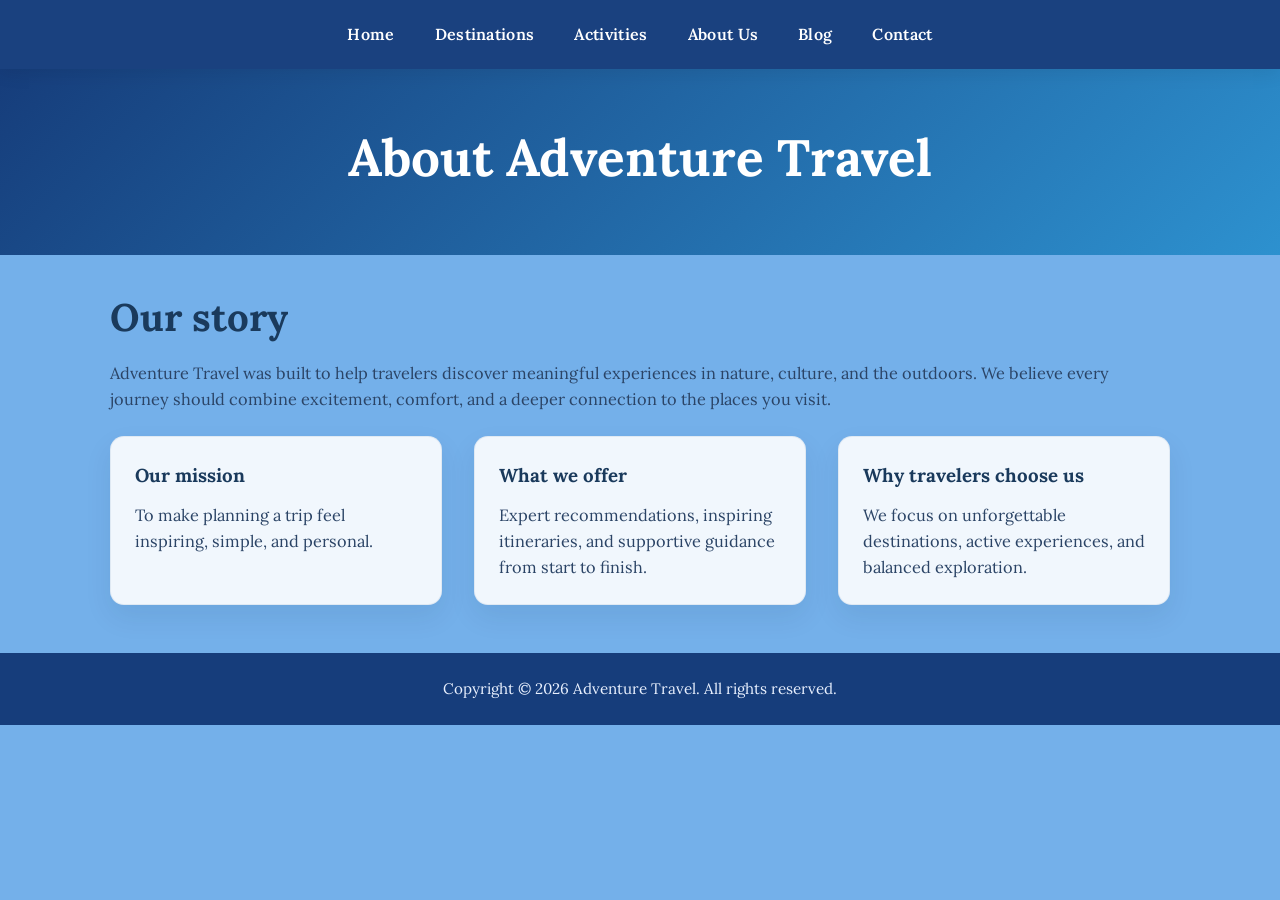
==== about_us.html @ ba0fee90 "w" ====
<!DOCTYPE html>
<html lang="en">
<head>
    <meta charset="UTF-8">
    <meta name="viewport" content="width=device-width, initial-scale=1.0">
    <title>About Us | Adventure Travel</title>
    <link rel="stylesheet" href="css/style.css">
    <link rel="preconnect" href="https://fonts.googleapis.com">
    <link rel="preconnect" href="https://fonts.gstatic.com" crossorigin>
    <link href="https://fonts.googleapis.com/css2?family=Lora:ital,wght@0,400;0,600;0,700;1,400&display=swap" rel="stylesheet">
</head>
<body>
    <header>
        <nav>
            <a href="index.html">Home</a>
            <a href="destinations.html">Destinations</a>
            <a href="activities.html">Activities</a>
            <a href="about_us.html">About Us</a>
            <a href="blog.html">Blog</a>
            <a href="contact.html">Contact</a>
        </nav>
    </header>

    <section class="page-banner">
        <h1>About Adventure Travel</h1>
    </section>

    <main class="page-content">
        <h2>Our story</h2>
        <p>Adventure Travel was built to help travelers discover meaningful experiences in nature, culture, and the outdoors. We believe every journey should combine excitement, comfort, and a deeper connection to the places you visit.</p>

        <div class="info-grid">
            <article class="info-card">
                <h3>Our mission</h3>
                <p>To make planning a trip feel inspiring, simple, and personal.</p>
            </article>

            <article class="info-card">
                <h3>What we offer</h3>
                <p>Expert recommendations, inspiring itineraries, and supportive guidance from start to finish.</p>
            </article>

            <article class="info-card">
                <h3>Why travelers choose us</h3>
                <p>We focus on unforgettable destinations, active experiences, and balanced exploration.</p>
            </article>
        </div>
    </main>

    <footer>
        <p>Copyright &copy; 2026 Adventure Travel. All rights reserved.</p>
    </footer>
</body>
</html>
---- css/style.css ----
:root {
    --navy: #163d7b;
    --sky: #2d91cf;
    --sky-soft: #dfeefb;
    --text: #1a3a5c;
    --card: #f5fbff;
    --white: #ffffff;
    --shadow: rgba(12, 40, 67, 0.15);
}

* {
    box-sizing: border-box;
    margin: 0;
    padding: 0;
}

html {
    scroll-behavior: smooth;
}

body {
    font-family: 'Lora', serif;
    background: linear-gradient(180deg,#74b0ea 100%, #ffffff 100%);
    color: var(--text);
    line-height: 1.6;
}

a {
    color: inherit;
    text-decoration: none;
}

img {
    display: block;
    max-width: 100%;
}

header {
    background: rgba(22, 61, 123, 0.96);
    box-shadow: 0 4px 18px rgba(0, 0, 0, 0.08);
    position: sticky;
    top: 0;
    z-index: 10;
}

nav {
    max-width: 1100px;
    margin: 0 auto;
    display: flex;
    justify-content: center;
    align-items: center;
    flex-wrap: wrap;
    gap: 1rem 1.5rem;
    padding: 1rem 1.25rem;
}

nav a {
    color: var(--white);
    font-weight: 600;
    letter-spacing: 0.02em;
    padding: 0.35rem 0.5rem;
    border-radius: 999px;
    transition: background-color 0.2s ease, transform 0.2s ease;
}

nav a:hover,
nav a:focus-visible {
    transform: translateY(-1px);
    background: #74b0ea;;
}

.hero {
    position: relative;
    min-height: 420px;
    overflow: hidden;
}

.hero img {
    width: 100%;
    height: 420px;
    object-fit: cover;
    filter: brightness(0.72);
}

.hero-content {
    position: absolute;
    inset: 0;
    display: flex;
    flex-direction: column;
    align-items: center;
    justify-content: center;
    text-align: center;
    padding: 2rem;
    color: var(--white);
    background: rgba(8, 22, 49, 0.2);
}

.eyebrow {
    text-transform: uppercase;
    letter-spacing: 0.18em;
    font-size: 0.74rem;
    margin-bottom: 0.75rem;
    font-weight: 700;
}

.hero h1,
.page-banner h1,
.purpose h2,
.card h3,
.page-content h2,
.page-content h3 {
    color: var(--text);
}

.hero h1 {
    color: var(--white);
    font-size: clamp(2.5rem, 5vw, 4rem);
    line-height: 1.1;
    margin-bottom: 0.75rem;
}

.hero-content p {
    max-width: 700px;
    font-size: 1.1rem;
}

.primary-button,
.card a,
button {
    display: inline-block;
    background: var(--navy);
    color: var(--white);
    border: none;
    border-radius: 999px;
    padding: 0.8rem 1.3rem;
    font-weight: 700;
    transition: transform 0.2s ease, box-shadow 0.2s ease;
}

.card a:hover {
    transform: translateY(-2px);
    box-shadow: 0 10px 25px rgba(22, 61, 123, 0.2);
    background: #74b0ea;;
}
.primary-button:hover,
.primary-button:focus-visible {
    transform: translateY(-2px);
    box-shadow: 0 10px 25px rgba(22, 61, 123, 0.2);
    background: #74b0ea;
}

main {
    max-width: 1100px;
    margin: 0 auto;
    padding: 2.5rem 1.25rem 4rem;
}

.purpose {
    text-align: center;
    margin-bottom: 2.25rem;
}

.purpose h2,
.page-content h2 {
    font-size: clamp(2rem, 3vw, 2.5rem);
    margin-bottom: 0.75rem;
}

.purpose p,
.page-content p,
.detail-list li,
.feature-list li,
.blog-card p {
    font-size: 1.02rem;
    color: #2b4466;
}

.purpose p {
    max-width: 800px;
    margin: 0 auto;
}

.card-container {
    display: grid;
    grid-template-columns: repeat(auto-fit, minmax(250px, 1fr));
    gap: 2rem;
    align-items: stretch;
}

.card {
    background: var(--card);
    border-radius: 14px;
    overflow: hidden;
    box-shadow: 0 15px 35px var(--shadow);
    transition: transform 0.25s ease, box-shadow 0.25s ease;
}

.card:hover {
    transform: translateY(-4px);
    box-shadow: 0 18px 40px rgba(0, 0, 0, 0.2);
    background: #74b0ea;
}

.card h3 {
    padding: 1.25rem 1rem 0.5rem;
    font-size: 1.5rem;
}

































.card img {
    width: 100%;
    height: 220px;
    object-fit: cover;
}
.card img:hover {
    transform: translateY(-4px);
    box-shadow: 0 10px 4px rgba(0, 0, 0, 0);
}

.card p {
    padding: 0 1rem 1rem;
}

.card a {
    margin: 0 1rem 1.25rem;
}

.page-banner {
    background: linear-gradient(135deg, #163d7b, #2d91cf);
    color: var(--white);
    text-align: center;
    padding: 3rem 1.25rem;
}

.page-banner h1 {
    color: var(--white);
    font-size: clamp(2.2rem, 4vw, 3.3rem);
    margin-bottom: 0.5rem;
}

.page-content {
    max-width: 1100px;
    margin: 2rem auto 3rem;
    padding: 0 1.25rem;
}

.info-grid,
.blog-grid {
    display: grid;
    grid-template-columns: repeat(auto-fit, minmax(250px, 1fr));
    gap: 2rem;
    margin-top: 1.5rem;
}

.info-card,
.blog-card,
.contact-card {
    background: rgba(255, 255, 255, 0.9);
    border: 1px solid rgba(22, 61, 123, 0.08);
    border-radius: 14px;
    padding: 1.5rem;
    box-shadow: 0 12px 28px rgba(12, 40, 67, 0.08);
}

.info-card h3,
.blog-card h3,
.contact-card h3 {
    margin-bottom: 0.65rem;
    color: var(--text);
}

.detail-list,
.feature-list {
    list-style: none;
    padding: 0;
    display: grid;
    gap: 0.65rem;
    margin-top: 1rem;
}

.feature-list li::before,
.detail-list li::before {
    content: "✦ ";
    color: var(--sky);
}

.contact-layout {
    display: grid;
    grid-template-columns: 1.1fr 1.4fr;
    gap: 2rem;
    margin-top: 2rem;
}

.contact-form {
    display: grid;
    gap: 1rem;
    background: rgba(255, 255, 255, 0.9);
    border: 1px solid rgba(22, 61, 123, 0.08);
    border-radius: 14px;
    padding: 1.5rem;
    box-shadow: 0 12px 28px rgba(12, 40, 67, 0.08);
}

.planner-layout {
    display: grid;
    grid-template-columns: 0.9fr 1.4fr;
    gap: 2rem;
    align-items: start;
    margin-top: 2rem;
}

.planner-intro {
    min-height: 100%;
}

.planner-form {
    background: linear-gradient(180deg, rgba(255, 255, 255, 0.96), rgba(232, 244, 255, 0.96));
}

.planner-row {
    display: grid;
    grid-template-columns: repeat(2, minmax(0, 1fr));
    gap: 1rem;
}

label {
    display: grid;
    gap: 0.45rem;
    font-weight: 600;
    color: var(--text);
}

input,
select,
textarea {
    width: 100%;
    padding: 0.8rem 0.9rem;
    border: 1px solid rgba(22, 61, 123, 0.2);
    border-radius: 10px;
    font: inherit;
    background: #f9fcff;
    color: var(--text);
}

select {
    appearance: none;
}

textarea {
    min-height: 140px;
    resize: vertical;
}

.form-actions {
    display: flex;
    justify-content: flex-start;
}

footer {
    background-color: #163d7b;
    color: #e8f0fe;
    text-align: center;
    padding: 1.5rem 2rem;
    font-size: 0.95rem;
}

@media (max-width: 760px) {
    .contact-layout,
    .planner-layout {
        grid-template-columns: 1fr;
    }

    .planner-row {
        grid-template-columns: 1fr;
    }

    .hero,
    .hero img {
        min-height: 340px;
        height: 340px;
    }
}
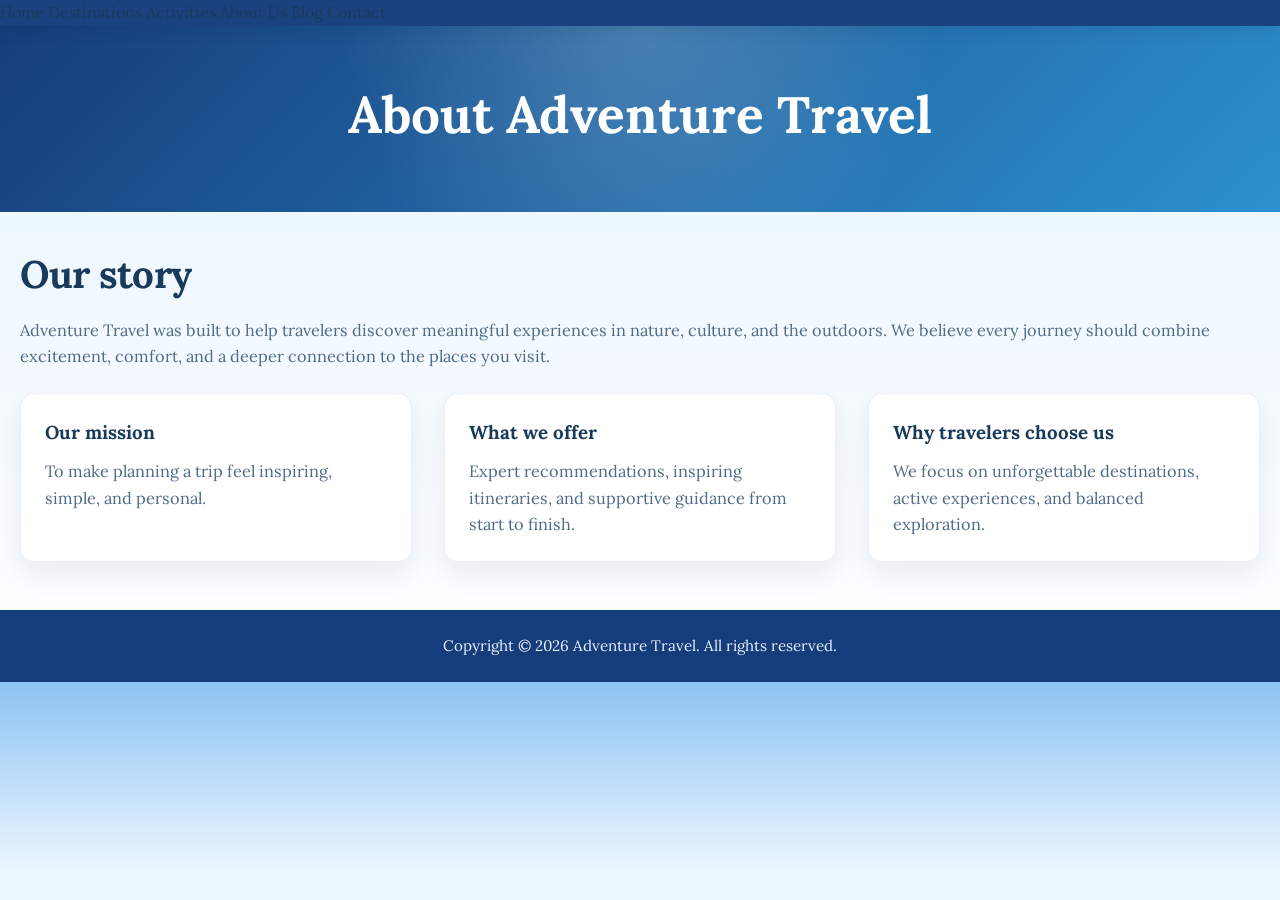
==== commit 49aa06e9: "c" ====
--- a/about_us.html
+++ b/about_us.html
@@ -50,5 +50,6 @@
     <footer>
         <p>Copyright &copy; 2026 Adventure Travel. All rights reserved.</p>
     </footer>
+    <script src="script.js"></script>
 </body>
 </html>
--- a/css/style.css
+++ b/css/style.css
@@ -3,9 +3,11 @@
     --sky: #2d91cf;
     --sky-soft: #dfeefb;
     --text: #1a3a5c;
-    --card: #f5fbff;
+    --card: #a4cce7;
     --white: #ffffff;
     --shadow: rgba(12, 40, 67, 0.15);
+    --soft-bg: #edf7ff;
+    --muted: #4f6b88;
 }
 
 * {
@@ -20,7 +22,7 @@
 
 body {
     font-family: 'Lora', serif;
-    background: linear-gradient(180deg,#74b0ea 100%, #ffffff 100%);
+    background: linear-gradient(180deg, #8cc3f2 0%, var(--soft-bg) 28%, #ffffff 100%);
     color: var(--text);
     line-height: 1.6;
 }
@@ -43,7 +45,13 @@
     z-index: 10;
 }
 
-nav {
+.site-header {
+    position: sticky;
+    top: 0;
+    z-index: 20;
+}
+
+.nav-links {
     max-width: 1100px;
     margin: 0 auto;
     display: flex;
@@ -54,32 +62,40 @@
     padding: 1rem 1.25rem;
 }
 
-nav a {
+.nav-links a {
     color: var(--white);
     font-weight: 600;
     letter-spacing: 0.02em;
-    padding: 0.35rem 0.5rem;
+    padding: 0.4rem 0.7rem;
     border-radius: 999px;
-    transition: background-color 0.2s ease, transform 0.2s ease;
-}
-
-nav a:hover,
-nav a:focus-visible {
+    position: relative;
+    transition: background-color 0.2s ease, transform 0.2s ease, box-shadow 0.2s ease;
+}
+
+.nav-links a:hover,
+.nav-links a:focus-visible {
     transform: translateY(-1px);
-    background: #74b0ea;;
+    background: rgba(116, 176, 234, 0.2);
+    box-shadow: inset 0 0 0 1px rgba(255, 255, 255, 0.2);
+}
+
+.menu-toggle {
+    display: none;
 }
 
 .hero {
     position: relative;
     min-height: 420px;
     overflow: hidden;
+    box-shadow: inset 0 -20px 30px rgba(0,0,0,0.08);
 }
 
 .hero img {
     width: 100%;
     height: 420px;
     object-fit: cover;
-    filter: brightness(0.72);
+    filter: brightness(0.72) saturate(1.08);
+    transform: scale(1.02);
 }
 
 .hero-content {
@@ -92,7 +108,7 @@
     text-align: center;
     padding: 2rem;
     color: var(--white);
-    background: rgba(8, 22, 49, 0.2);
+    background: linear-gradient(180deg, rgba(11, 27, 52, 0.22), rgba(11, 27, 52, 0.48));
 }
 
 .eyebrow {
@@ -101,6 +117,7 @@
     font-size: 0.74rem;
     margin-bottom: 0.75rem;
     font-weight: 700;
+    color: rgba(255, 255, 255, 0.9);
 }
 
 .hero h1,
@@ -117,36 +134,41 @@
     font-size: clamp(2.5rem, 5vw, 4rem);
     line-height: 1.1;
     margin-bottom: 0.75rem;
+    text-shadow: 0 3px 12px rgba(0,0,0,0.2);
 }
 
 .hero-content p {
     max-width: 700px;
     font-size: 1.1rem;
+    text-shadow: 0 2px 10px rgba(0,0,0,0.18);
 }
 
 .primary-button,
 .card a,
 button {
     display: inline-block;
-    background: var(--navy);
+    background: linear-gradient(135deg, var(--navy), #1d5aa6);
     color: var(--white);
     border: none;
     border-radius: 999px;
     padding: 0.8rem 1.3rem;
     font-weight: 700;
-    transition: transform 0.2s ease, box-shadow 0.2s ease;
+    transition: transform 0.2s ease, box-shadow 0.2s ease, filter 0.2s ease;
+    box-shadow: 0 10px 22px rgba(22, 61, 123, 0.2);
 }
 
 .card a:hover {
     transform: translateY(-2px);
     box-shadow: 0 10px 25px rgba(22, 61, 123, 0.2);
-    background: #74b0ea;;
+    background: linear-gradient(135deg, #74b0ea, var(--navy));
+    filter: brightness(1.03);
 }
 .primary-button:hover,
 .primary-button:focus-visible {
     transform: translateY(-2px);
     box-shadow: 0 10px 25px rgba(22, 61, 123, 0.2);
-    background: #74b0ea;
+    background: linear-gradient(135deg, #74b0ea, #1d5aa6);
+    filter: brightness(1.02);
 }
 
 main {
@@ -164,6 +186,7 @@
 .page-content h2 {
     font-size: clamp(2rem, 3vw, 2.5rem);
     margin-bottom: 0.75rem;
+    letter-spacing: -0.02em;
 }
 
 .purpose p,
@@ -172,7 +195,7 @@
 .feature-list li,
 .blog-card p {
     font-size: 1.02rem;
-    color: #2b4466;
+    color: var(--muted);
 }
 
 .purpose p {
@@ -188,60 +211,31 @@
 }
 
 .card {
-    background: var(--card);
+    background: linear-gradient(180deg, rgba(255,255,255,0.98), rgba(239,247,255,0.96));
+    border: 1px solid rgba(22, 61, 123, 0.08);
     border-radius: 14px;
     overflow: hidden;
     box-shadow: 0 15px 35px var(--shadow);
-    transition: transform 0.25s ease, box-shadow 0.25s ease;
+    transition: transform 0.25s ease, box-shadow 0.25s ease, border-color 0.25s ease;
 }
 
 .card:hover {
     transform: translateY(-4px);
     box-shadow: 0 18px 40px rgba(0, 0, 0, 0.2);
-    background: #74b0ea;
+    border-color: rgba(22, 61, 123, 0.12);
+    background: linear-gradient(180deg, rgba(255,255,255,0.98), rgba(214,234,255,0.96));
 }
 
 .card h3 {
     padding: 1.25rem 1rem 0.5rem;
     font-size: 1.5rem;
 }
-
-
-
-
-
-
-
-
-
-
-
-
-
-
-
-
-
-
-
-
-
-
-
-
-
-
-
-
-
-
-
-
 
 .card img {
     width: 100%;
     height: 220px;
     object-fit: cover;
+    border-radius: 0;
 }
 .card img:hover {
     transform: translateY(-4px);
@@ -250,29 +244,152 @@
 
 .card p {
     padding: 0 1rem 1rem;
+    color: var(--muted);
 }
 
 .card a {
     margin: 0 1rem 1.25rem;
 }
 
+.feature-strip {
+    display: grid;
+    grid-template-columns: repeat(3, minmax(0, 1fr));
+    gap: 1.25rem;
+    margin: 2.5rem 0;
+}
+
+.feature-item {
+    background: linear-gradient(180deg, rgba(22, 61, 123, 0.96), rgba(45, 145, 207, 0.92));
+    color: var(--white);
+    border-radius: 18px;
+    padding: 1.5rem 1rem;
+    text-align: center;
+    box-shadow: 0 12px 28px rgba(12, 40, 67, 0.12);
+}
+
+.feature-number {
+    display: block;
+    font-size: clamp(1.6rem, 2vw, 2.2rem);
+    font-weight: 700;
+    margin-bottom: 0.35rem;
+}
+
+.feature-label {
+    font-size: 0.96rem;
+    opacity: 0.9;
+}
+
+.testimonial-section {
+    margin-top: 2rem;
+    padding-top: 0.5rem;
+}
+
+.section-heading {
+    text-align: center;
+    margin-bottom: 1.5rem;
+}
+
+.eyebrow-dark {
+    color: var(--navy);
+    text-transform: uppercase;
+    letter-spacing: 0.18em;
+    font-size: 0.72rem;
+    font-weight: 700;
+    margin-bottom: 0.5rem;
+}
+
+.testimonial-grid {
+    display: grid;
+    grid-template-columns: repeat(2, minmax(0, 1fr));
+    gap: 1.5rem;
+}
+
+.testimonial-card {
+    background: linear-gradient(180deg, rgba(255,255,255,0.96), rgba(237,247,255,0.96));
+    border: 1px solid rgba(22, 61, 123, 0.08);
+    border-radius: 18px;
+    padding: 1.5rem;
+    box-shadow: 0 14px 30px rgba(12, 40, 67, 0.08);
+}
+
+.testimonial-card p {
+    font-size: 1.04rem;
+    color: var(--text);
+    margin-bottom: 1rem;
+    line-height: 1.8;
+}
+
+.testimonial-card footer {
+    display: flex;
+    flex-direction: column;
+    gap: 0.15rem;
+    background: transparent;
+    color: var(--muted);
+    text-align: left;
+    padding: 0;
+    font-size: 0.92rem;
+}
+
+.testimonial-card strong {
+    color: var(--navy);
+}
+
 .page-banner {
+    position: relative;
     background: linear-gradient(135deg, #163d7b, #2d91cf);
     color: var(--white);
     text-align: center;
     padding: 3rem 1.25rem;
+    overflow: hidden;
+}
+
+.page-banner::before {
+    content: "";
+    position: absolute;
+    inset: 0;
+    background: radial-gradient(circle at top, rgba(255,255,255,0.18), transparent 45%);
 }
 
 .page-banner h1 {
+    position: relative;
     color: var(--white);
     font-size: clamp(2.2rem, 4vw, 3.3rem);
     margin-bottom: 0.5rem;
+    z-index: 1;
 }
 
 .page-content {
-    max-width: 1100px;
+    max-width: 100%;
     margin: 2rem auto 3rem;
     padding: 0 1.25rem;
+}
+.page-content,.contact-card,.contact-layout,.contact-form {
+    max-width: 100%;
+}
+
+.filter-bar {
+    display: flex;
+    flex-wrap: wrap;
+    gap: 0.75rem;
+    margin: 1.25rem 0 1.5rem;
+}
+
+.filter-btn {
+    border: 1px solid rgba(22, 61, 123, 0.12);
+    background: rgba(255,255,255,0.8);
+    color: var(--text);
+    padding: 0.65rem 1rem;
+    border-radius: 999px;
+    font-weight: 700;
+    cursor: pointer;
+    transition: all 0.2s ease;
+}
+
+.filter-btn:hover,
+.filter-btn.active {
+    background: linear-gradient(135deg, var(--navy), #1d5aa6);
+    color: var(--white);
+    box-shadow: 0 10px 22px rgba(22, 61, 123, 0.18);
 }
 
 .info-grid,
@@ -286,11 +403,49 @@
 .info-card,
 .blog-card,
 .contact-card {
-    background: rgba(255, 255, 255, 0.9);
+    background: rgba(255, 255, 255, 0.92);
     border: 1px solid rgba(22, 61, 123, 0.08);
     border-radius: 14px;
     padding: 1.5rem;
     box-shadow: 0 12px 28px rgba(12, 40, 67, 0.08);
+    transition: transform 0.25s ease, box-shadow 0.25s ease, opacity 0.3s ease;
+}
+
+.info-card:hover,
+.blog-card:hover,
+.contact-card:hover {
+    transform: translateY(-3px);
+    box-shadow: 0 16px 32px rgba(12, 40, 67, 0.12);
+}
+
+.reveal {
+    opacity: 0;
+    transform: translateY(20px);
+    transition: opacity 0.6s ease, transform 0.6s ease;
+}
+
+.reveal.visible {
+    opacity: 1;
+    transform: translateY(0);
+}
+
+.info-card.hidden {
+    display: none;
+}
+
+.info-card {
+    display: flex;
+    flex-direction: column;
+    height: 100%;
+}
+
+.info-card img {
+    width: 100%;
+    height: 220px;
+    object-fit: cover;
+    object-position: center;
+    border-radius: 12px;
+    display: block;
 }
 
 .info-card h3,
@@ -309,6 +464,14 @@
     margin-top: 1rem;
 }
 
+.detail-list li,
+.feature-list li {
+    background: rgba(45, 145, 207, 0.06);
+    border: 1px solid rgba(22, 61, 123, 0.06);
+    border-radius: 10px;
+    padding: 0.6rem 0.9rem;
+}
+
 .feature-list li::before,
 .detail-list li::before {
     content: "✦ ";
@@ -317,14 +480,34 @@
 
 .contact-layout {
     display: grid;
-    grid-template-columns: 1.1fr 1.4fr;
+    grid-template-columns: 1fr;
     gap: 2rem;
     margin-top: 2rem;
+    align-items: stretch;
+}
+
+.contact-card {
+    width: 100%;
+    height: 100%;
+    display: flex;
+    flex-direction: column;
+    justify-content: flex-start;
+    min-height: 100%;
+}
+.contact-card h3 {
+    margin-bottom: 0.75rem;
+    background: #163d7b;
+    color: var(--white);
+    border-radius: 10px;
+    padding: 0.75rem 1rem;
 }
 
 .contact-form {
     display: grid;
     gap: 1rem;
+    width: 100%;
+    flex: 1;
+    margin-top: 1.25rem;
     background: rgba(255, 255, 255, 0.9);
     border: 1px solid rgba(22, 61, 123, 0.08);
     border-radius: 14px;
@@ -371,6 +554,15 @@
     font: inherit;
     background: #f9fcff;
     color: var(--text);
+    transition: border-color 0.2s ease, box-shadow 0.2s ease;
+}
+
+input:focus,
+select:focus,
+textarea:focus {
+    outline: none;
+    border-color: rgba(22, 61, 123, 0.5);
+    box-shadow: 0 0 0 3px rgba(45, 145, 207, 0.14);
 }
 
 select {
@@ -396,6 +588,50 @@
 }
 
 @media (max-width: 760px) {
+    .menu-toggle {
+        display: block;
+        position: absolute;
+        top: 0.85rem;
+        right: 1rem;
+        z-index: 30;
+        background: rgba(255, 255, 255, 0.12);
+        color: var(--white);
+        border: 1px solid rgba(255,255,255,0.25);
+        border-radius: 10px;
+        padding: 0.45rem 0.7rem;
+        font-size: 1.3rem;
+        cursor: pointer;
+    }
+
+    .site-header {
+        min-height: 3.4rem;
+    }
+
+    .nav-links {
+        display: none;
+        flex-direction: column;
+        align-items: flex-start;
+        gap: 0.9rem;
+        padding: 4rem 1.25rem 1.25rem;
+    }
+
+    .nav-links.open {
+        display: flex;
+    }
+
+    .feature-strip,
+    .testimonial-grid {
+        grid-template-columns: 1fr;
+    }
+
+    .filter-bar {
+        gap: 0.5rem;
+    }
+
+    .filter-btn {
+        flex: 1 1 calc(50% - 0.5rem);
+    }
+
     .contact-layout,
     .planner-layout {
         grid-template-columns: 1fr;
@@ -410,5 +646,6 @@
         min-height: 340px;
         height: 340px;
     }
-}
-
+
+}
+
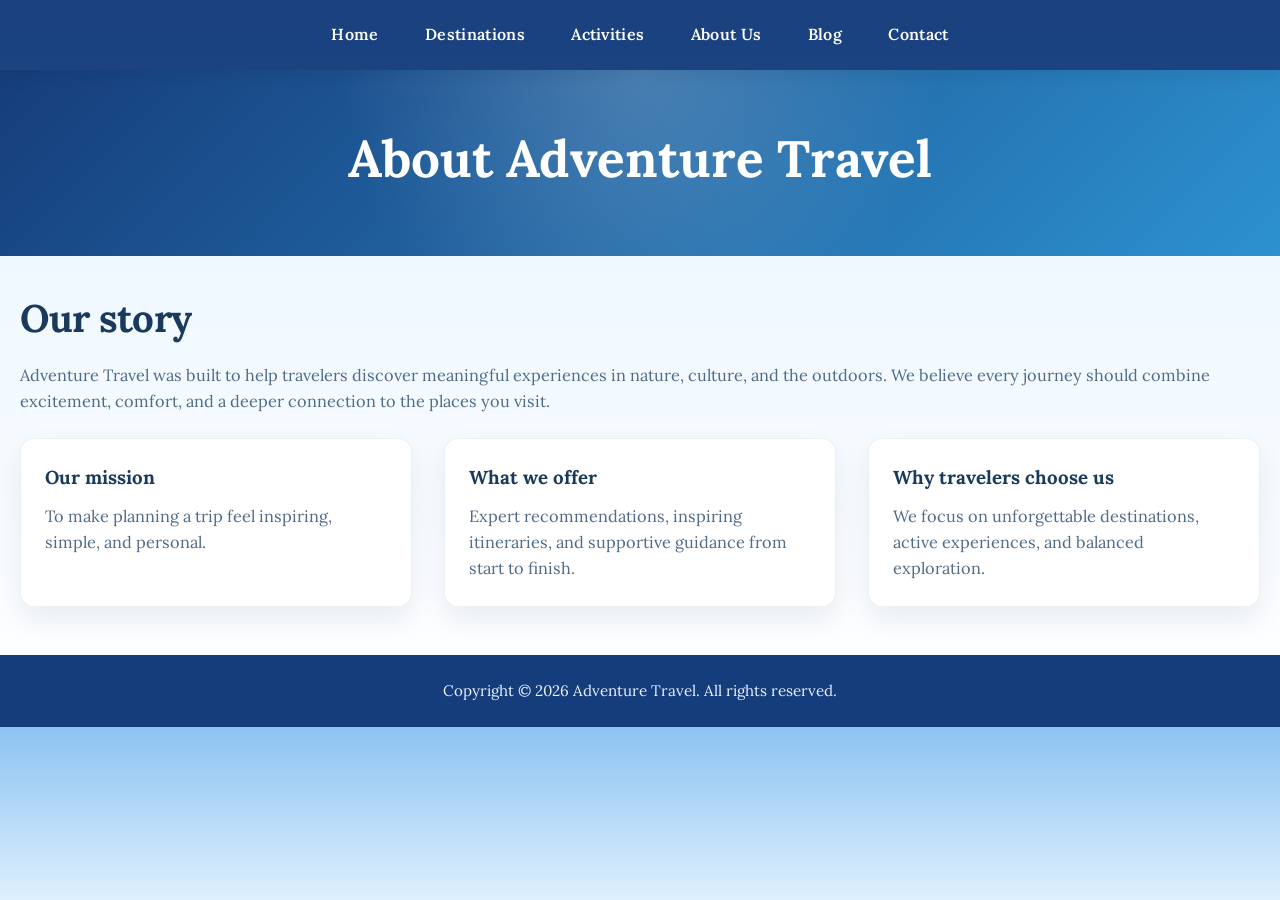
==== commit 21026cde: "Update about_us.html" ====
--- a/about_us.html
+++ b/about_us.html
@@ -10,8 +10,9 @@
     <link href="https://fonts.googleapis.com/css2?family=Lora:ital,wght@0,400;0,600;0,700;1,400&display=swap" rel="stylesheet">
 </head>
 <body>
-    <header>
-        <nav>
+    <header class="site-header">
+        <button class="menu-toggle" type="button" aria-label="Toggle navigation" aria-expanded="false">☰</button>
+        <nav class="nav-links">
             <a href="index.html">Home</a>
             <a href="destinations.html">Destinations</a>
             <a href="activities.html">Activities</a>
